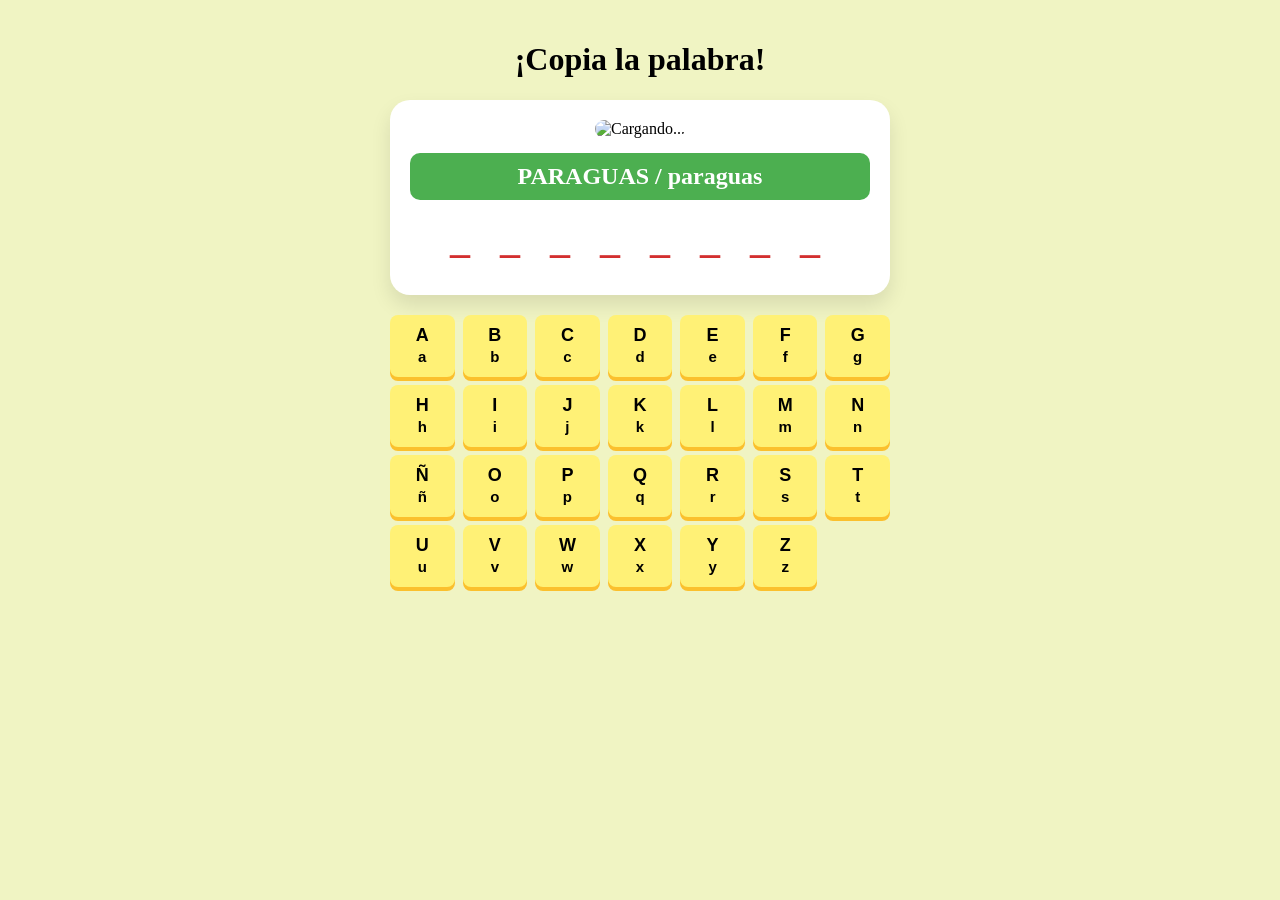
==== index.html @ 0265c605 "Add files via upload" ====
<!DOCTYPE html>
<html lang="es">
<head>
    <meta charset="UTF-8">
    <meta name="viewport" content="width=device-width, initial-scale=1.0">
    <title>Aprendo a Escribir</title>
    <link rel="stylesheet" href="style.css">
</head>
<body>
    <div id="app">
        <h1>¡Copia la palabra!</h1>
        <div class="card">
            <img id="imagen-palabra" src="" alt="Cargando...">
            <div id="modelo-contenedor">
                <span id="modelo-texto"></span>
            </div>
            <div id="progreso-texto"></div>
        </div>
        <div id="teclado"></div>
    </div>
    <script src="script.js"></script>
</body>
</html>
---- style.css ----
body { font-family: 'Comic Sans MS', cursive; background-color: #F0F4C3; display: flex; justify-content: center; margin: 0; padding: 20px; }
#app { text-align: center; max-width: 500px; width: 100%; }
.card { background: white; padding: 20px; border-radius: 20px; box-shadow: 0 10px 20px rgba(0,0,0,0.1); margin-bottom: 20px; }
#imagen-palabra { width: 200px; height: 200px; border-radius: 15px; object-fit: cover; }
#modelo-contenedor { background: #4CAF50; color: white; padding: 10px; border-radius: 10px; margin: 15px 0; font-size: 24px; font-weight: bold; }
#progreso-texto { font-size: 40px; letter-spacing: 10px; font-weight: bold; min-height: 60px; color: #D32F2F; }
#teclado { display: grid; grid-template-columns: repeat(auto-fit, minmax(60px, 1fr)); gap: 8px; justify-content: center; }
.tecla { background: #FFF176; border: none; padding: 10px; border-radius: 8px; font-size: 18px; font-weight: bold; cursor: pointer; box-shadow: 0 4px #FBC02D; transition: 0.1s; }
.tecla:active { box-shadow: 0 0; transform: translateY(4px); }
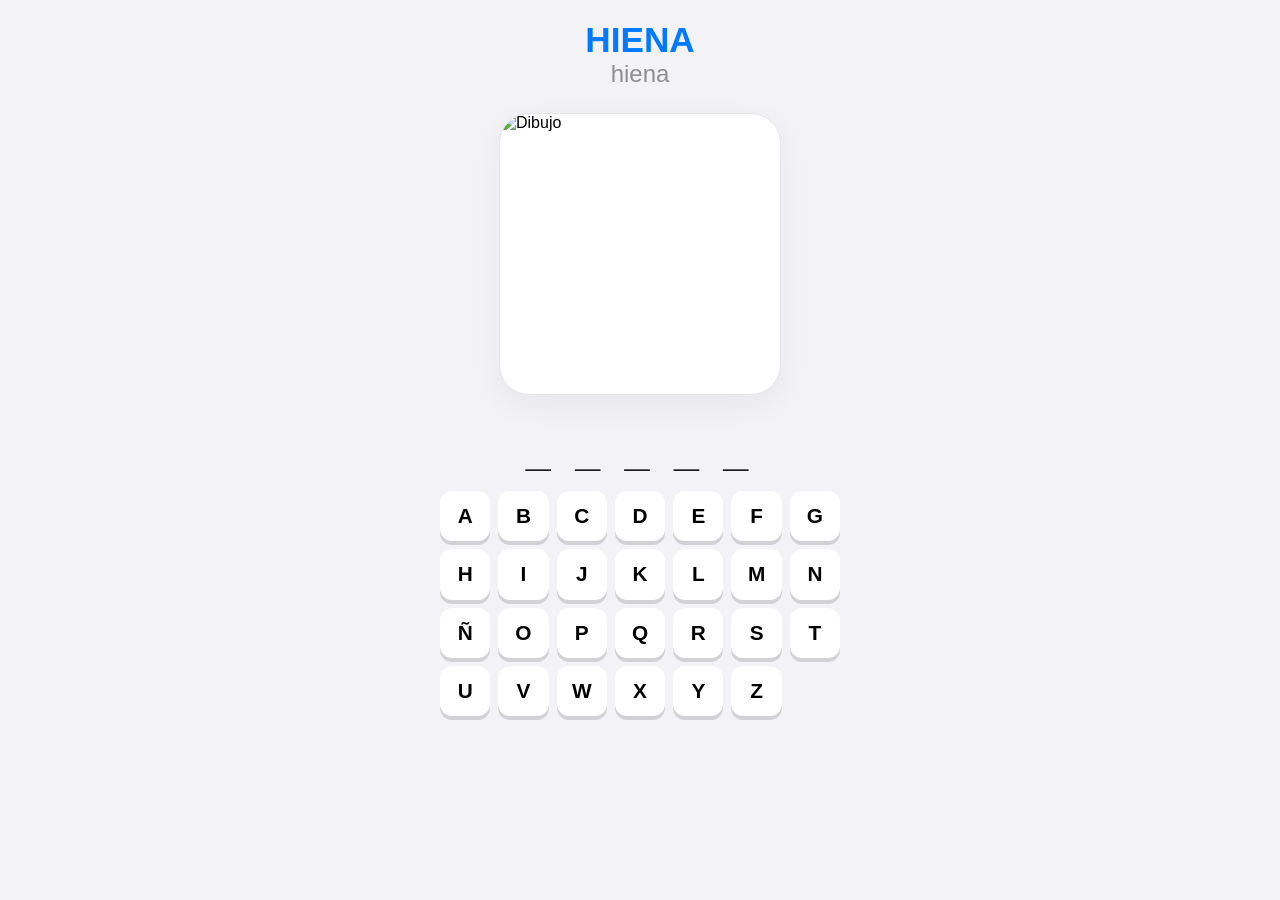
==== commit 7d5592b4: "Update index.html" ====
--- a/index.html
+++ b/index.html
@@ -1,24 +1,118 @@
-
 <!DOCTYPE html>
 <html lang="es">
 <head>
     <meta charset="UTF-8">
-    <meta name="viewport" content="width=device-width, initial-scale=1.0">
-    <title>Aprendo a Escribir</title>
-    <link rel="stylesheet" href="style.css">
+    <meta name="viewport" content="width=device-width, initial-scale=1.0, maximum-scale=1.0, user-scalable=no">
+    <title>Diccionario 500+ Palabras</title>
+    <style>
+        :root { --azul: #007AFF; --gris: #8E8E93; --fondo: #F2F2F7; }
+        body {
+            font-family: -apple-system, BlinkMacSystemFont, "Segoe UI", Roboto, sans-serif;
+            background-color: var(--fondo);
+            margin: 0; padding: 20px;
+            display: flex; flex-direction: column; align-items: center;
+            overflow-x: hidden;
+        }
+        .cabecera { text-align: center; margin-bottom: 10px; }
+        #txt-mayus { font-size: 2.2rem; font-weight: 800; color: var(--azul); display: block; }
+        #txt-minus { font-size: 1.5rem; color: var(--gris); font-weight: 500; display: block; }
+        .cuadro-imagen {
+            width: 280px; height: 280px; background: #FFF; border-radius: 30px;
+            display: flex; justify-content: center; align-items: center;
+            box-shadow: 0 10px 30px rgba(0,0,0,0.05); margin: 15px 0;
+            border: 1px solid #E5E5EA; overflow: hidden;
+        }
+        #imagen-principal { width: 100%; height: 100%; object-fit: cover; }
+        #progreso {
+            font-size: 2.8rem; font-weight: 900; letter-spacing: 6px;
+            margin: 15px 0; color: #1C1C1E; text-transform: uppercase; min-height: 50px;
+        }
+        .teclado {
+            display: grid; grid-template-columns: repeat(7, 1fr); gap: 8px;
+            width: 100%; max-width: 400px;
+        }
+        .tecla {
+            aspect-ratio: 1/1; background: #FFF; border: none; border-radius: 12px;
+            font-size: 1.3rem; font-weight: 600; color: #000;
+            box-shadow: 0 4px 0 #D1D1D6; display: flex; justify-content: center;
+            align-items: center; -webkit-tap-highlight-color: transparent;
+        }
+        .tecla:active { transform: translateY(4px); box-shadow: none; background: #E5E5EA; }
+        @media (max-width: 375px) {
+            .cuadro-imagen { width: 220px; height: 220px; }
+            #progreso { font-size: 2rem; }
+            .teclado { grid-template-columns: repeat(6, 1fr); }
+        }
+    </style>
 </head>
 <body>
-    <div id="app">
-        <h1>¡Copia la palabra!</h1>
-        <div class="card">
-            <img id="imagen-palabra" src="" alt="Cargando...">
-            <div id="modelo-contenedor">
-                <span id="modelo-texto"></span>
-            </div>
-            <div id="progreso-texto"></div>
-        </div>
-        <div id="teclado"></div>
+
+    <div class="cabecera">
+        <span id="txt-mayus">CARGANDO</span>
+        <span id="txt-minus">cargando</span>
     </div>
-    <script src="script.js"></script>
+
+    <div class="cuadro-imagen">
+        <img id="imagen-principal" src="" alt="Dibujo">
+    </div>
+
+    <div id="progreso">_ _ _</div>
+    <div class="teclado" id="teclado"></div>
+
+    <script>
+        // Diccionario extendido (500 palabras aprox)
+        const diccionario = [
+            {es:"ABACO", en:"abacus"},{es:"ABEJA", en:"bee"},{es:"ABUELA", en:"grandmother"},{es:"ABUELO", en:"grandfather"},{es:"ACEITE", en:"oil"},{es:"ACEITUNA", en:"olive"},{es:"AGUILA", en:"eagle"},{es:"AGUJA", en:"needle"},{es:"AGUACATE", en:"avocado"},{es:"AJEDREZ", en:"chess"},{es:"AJO", en:"garlic"},{es:"ALA", en:"wing"},{es:"ALFOMBRA", en:"carpet"},{es:"ALGODON", en:"cotton"},{es:"ALMENDRA", en:"almond"},{es:"ALMOHADA", en:"pillow"},{es:"AMBULANCIA", en:"ambulance"},{es:"ANCLA", en:"anchor"},{es:"ANILLO", en:"ring"},{es:"ANTENA", en:"antenna"},{es:"ARAÑA", en:"spider"},{es:"ARBOL", en:"tree"},{es:"ARCOIRIS", en:"rainbow"},{es:"ARROZ", en:"rice"},{es:"ASTRONAUTA", en:"astronaut"},{es:"AUTOBUS", en:"bus"},{es:"AVION", en:"airplane"},{es:"AVISPA", en:"wasp"},{es:"AZUCAR", en:"sugar"},{es:"BALLENA", en:"whale"},{es:"BANANA", en:"banana"},{es:"BANCO", en:"bench"},{es:"BANDERA", en:"flag"},{es:"BAÑERA", en:"bathtub"},{es:"BARCO", en:"boat"},{es:"BARRIL", en:"barrel"},{es:"BATE", en:"baseball bat"},{es:"BATERIA", en:"drums"},{es:"BAUL", en:"trunk"},{es:"BEBE", en:"baby"},{es:"BELLOTA", en:"acorn"},{es:"BERENJENA", en:"eggplant"},{es:"BESO", en:"kiss"},{es:"BICICLETA", en:"bicycle"},{es:"BOCA", en:"mouth"},{es:"BOLSA", en:"bag"},{es:"BOMBERO", en:"firefighter"},{es:"BOTA", en:"boot"},{es:"BOTELLA", en:"bottle"},{es:"BOTON", en:"button"},{es:"BRAZO", en:"arm"},{es:"BRUJA", en:"witch"},{es:"BRUJULA", en:"compass"},{es:"BUHO", en:"owl"},{es:"BURRO", en:"donkey"},{es:"BUZO", en:"diver"},{es:"CABALLO", en:"horse"},{es:"CABEZA", en:"head"},{es:"CABRA", en:"goat"},{es:"CACTUS", en:"cactus"},{es:"CAFE", en:"coffee"},{es:"CALABAZA", en:"pumpkin"},{es:"CALCETIN", en:"sock"},{es:"CAMA", en:"bed"},{es:"CAMARA", en:"camera"},{es:"CAMION", en:"truck"},{es:"CAMISA", en:"shirt"},{es:"CAMPANA", en:"bell"},{es:"CANGREJO", en:"crab"},{es:"CANGURO", en:"kangaroo"},{es:"CANOA", en:"canoe"},{es:"CARACOL", en:"snail"},{es:"CARAMELO", en:"candy"},{es:"CARRO", en:"car"},{es:"CARTA", en:"letter"},{es:"CASCO", en:"helmet"},{es:"CASTILLO", en:"castle"},{es:"CEBOLLA", en:"onion"},{es:"CEBRA", en:"zebra"},{es:"CELULAR", en:"phone"},{es:"CEPILLO", en:"brush"},{es:"CERDO", en:"pig"},{es:"CEREZA", en:"cherry"},{es:"CESTA", en:"basket"},{es:"CHAMPU", en:"shampoo"},{es:"CHAQUETA", en:"jacket"},{es:"CHICLE", en:"gum"},{es:"CHIMENEA", en:"chimney"},{es:"CHOCOLATE", en:"chocolate"},{es:"CHUPETE", en:"pacifier"},{es:"CIERVO", en:"deer"},{es:"CINE", en:"cinema"},{es:"CINTURON", en:"belt"},{es:"CIRCO", en:"circus"},{es:"CIRUELA", en:"plum"},{es:"CISNE", en:"swan"},{es:"CLAVO", en:"nail"},{es:"COCO", en:"coconut"},{es:"COCODRILO", en:"crocodile"},{es:"COCHE", en:"car"},{es:"COHETE", en:"rocket"},{es:"COLA", en:"glue"},{es:"COLCHON", en:"mattress"},{es:"COLIBRI", en:"hummingbird"},{es:"COLLAR", en:"necklace"},{es:"COLMENA", en:"beehive"},{es:"COLUMPIO", en:"swing"},{es:"COMETA", en:"kite"},{es:"CONEJO", en:"rabbit"},{es:"COPA", en:"cup"},{es:"CORAZON", en:"heart"},{es:"CORBATA", en:"tie"},{es:"CORONA", en:"crown"},{es:"CORTINA", en:"curtain"},{es:"CUADRADO", en:"square"},{es:"CUADRO", en:"painting"},{es:"CUCHARA", en:"spoon"},{es:"CUCHILLO", en:"knife"},{es:"CUELLO", en:"neck"},{es:"CUERDA", en:"rope"},{es:"CUERNO", en:"horn"},{es:"CUEVA", en:"cave"},{es:"CUNA", en:"crib"},{es:"DADO", en:"dice"},{es:"DEDO", en:"finger"},{es:"DELFIN", en:"dolphin"},{es:"DENTISTA", en:"dentist"},{es:"DESIERTO", en:"desert"},{es:"DIAMANTE", en:"diamond"},{es:"DIENTE", en:"tooth"},{es:"DINOSAURIO", en:"dinosaur"},{es:"DINERO", en:"money"},{es:"DOCTOR", en:"doctor"},{es:"DOMINO", en:"domino"},{es:"DONA", en:"donut"},{es:"DRAGON", en:"dragon"},{es:"DUCHA", en:"shower"},{es:"DUENDE", en:"elf"},{es:"DULCE", en:"candy"},{es:"DURAZNO", en:"peach"},{es:"EDIFICIO", en:"building"},{es:"ELEFANTE", en:"elephant"},{es:"EMPANADA", en:"pie"},{es:"ENANO", en:"dwarf"},{es:"ENCHUFE", en:"plug"},{es:"ENFERMERA", en:"nurse"},{es:"ESCALERA", en:"ladder"},{es:"ESCOBA", en:"broom"},{es:"ESCORPION", en:"scorpion"},{es:"ESCUDO", en:"shield"},{es:"ESCUELA", en:"school"},{es:"ESFERA", en:"sphere"},{es:"ESPEJO", en:"mirror"},{es:"ESPONJA", en:"sponge"},{es:"ESQUELETO", en:"skeleton"},{es:"ESTRELLA", en:"star"},{es:"ESTUFA", en:"stove"},{es:"FALDA", en:"skirt"},{es:"FANTASMA", en:"ghost"},{es:"FARO", en:"lighthouse"},{es:"FARMACIA", en:"pharmacy"},{es:"FLECHA", en:"arrow"},{es:"FLOR", en:"flower"},{es:"FLAUTA", en:"flute"},{es:"FOCA", en:"seal"},{es:"FUEGO", en:"fire"},{es:"FUENTE", en:"fountain"},{es:"FUTBOL", en:"soccer"},{es:"GAFAS", en:"glasses"},{es:"GALLETA", en:"cookie"},{es:"GALLINA", en:"hen"},{es:"GALLO", en:"rooster"},{es:"GANCHO", en:"hook"},{es:"GATO", en:"cat"},{es:"GAVIOTA", en:"seagull"},{es:"GELATINA", en:"jelly"},{es:"GIGANTE", en:"giant"},{es:"GIMNASIO", en:"gym"},{es:"GIRAFA", en:"giraffe"},{es:"GIRASOL", en:"sunflower"},{es:"GLOBO", en:"balloon"},{es:"GOMA", en:"eraser"},{es:"GORILA", en:"gorilla"},{es:"GORRA", en:"cap"},{es:"GOTA", en:"drop"},{es:"GRANJA", en:"farm"},{es:"GRIFO", en:"tap"},{es:"GRILLO", en:"cricket"},{es:"GUANTE", en:"glove"},{es:"GUITARRA", en:"guitar"},{es:"GUSANO", en:"worm"},{es:"HACHA", en:"axe"},{es:"HADA", en:"fairy"},{es:"HALCON", en:"falcon"},{es:"HAMBURGUESA", en:"hamburger"},{es:"HARINA", en:"flour"},{es:"HELADO", en:"ice cream"},{es:"HELICOPTERO", en:"helicopter"},{es:"HIELO", en:"ice"},{es:"HIENA", en:"hyena"},{es:"HIERBA", en:"grass"},{es:"HIERRO", en:"iron"},{es:"HIGO", en:"fig"},{es:"HILO", en:"thread"},{es:"HIPOPOTAMO", en:"hippo"},{es:"HORMIGA", en:"ant"},{es:"HORNO", en:"oven"},{es:"HOSPITAL", en:"hospital"},{es:"HOTEL", en:"hotel"},{es:"HUESO", en:"bone"},{es:"HUEVO", en:"egg"},{es:"HUMO", en:"smoke"},{es:"IGLESIA", en:"church"},{es:"IGLU", en:"igloo"},{es:"IGUANA", en:"iguana"},{es:"IMAN", en:"magnet"},{es:"IMPRESORA", en:"printer"},{es:"INSECTO", en:"insect"},{es:"ISLA", en:"island"},{es:"JABON", en:"soap"},{es:"JAULA", en:"cage"},{es:"JAGUAR", en:"jaguar"},{es:"JAMON", en:"ham"},{es:"JARRA", en:"jar"},{es:"JARRON", en:"vase"},{es:"JERINGA", en:"syringe"},{es:"JIRAFA", en:"giraffe"},{es:"JUGUETE", en:"toy"},{es:"JUNGLA", en:"jungle"},{es:"KIWI", en:"kiwi"},{es:"KOALA", en:"koala"},{es:"LAMPARA", en:"lamp"},{es:"LANA", en:"wool"},{es:"LANGOSTA", en:"lobster"},{es:"LANZA", en:"spear"},{es:"LAPIZ", en:"pencil"},{es:"LAVADORA", en:"washing machine"},{es:"LECHE", en:"milk"},{es:"LECHUGA", en:"lettuce"},{es:"LEON", en:"lion"},{es:"LEOPARDO", en:"leopard"},{es:"LIBELULA", en:"dragonfly"},{es:"LIBRO", en:"book"},{es:"LIMON", en:"lemon"},{es:"LINTERNA", en:"flashlight"},{es:"LOBO", en:"wolf"},{es:"LORO", en:"parrot"},{es:"LUNA", en:"moon"},{es:"LUPA", en:"magnifier"},{es:"LUZ", en:"light"},{es:"MACHETE", en:"machete"},{es:"MADERA", en:"wood"},{es:"MAIZ", en:"corn"},{es:"MALETA", en:"suitcase"},{es:"MANI", en:"peanut"},{es:"MANDARINA", en:"tangerine"},{es:"MANGO", en:"mango"},{es:"MANGUERA", en:"hose"},{es:"MANO", en:"hand"},{es:"MANTEQUILLA", en:"butter"},{es:"MANZANA", en:"apple"},{es:"MAPA", en:"map"},{es:"MARIPOSA", en:"butterfly"},{es:"MARTILLO", en:"hammer"},{es:"MASCARA", en:"mask"},{es:"MEDUSA", en:"jellyfish"},{es:"MELON", en:"melon"},{es:"MESA", en:"table"},{es:"MIEL", en:"honey"},{es:"MOCHILA", en:"backpack"},{es:"MOLINO", en:"windmill"},{es:"MOMIA", en:"mummy"},{es:"MONEDA", en:"coin"},{es:"MONO", en:"monkey"},{es:"MONTAÑA", en:"mountain"},{es:"MORA", en:"blackberry"},{es:"MOSCA", en:"fly"},{es:"MOSQUITO", en:"mosquito"},{es:"MOTOR", en:"motor"},{es:"MUÑECA", en:"doll"},{es:"MURCIELAGO", en:"bat"},{es:"MUSEO", en:"museum"},{es:"MUSICA", en:"music"},{es:"NARANJA", en:"orange"},{es:"NARIZ", en:"nose"},{es:"NAVIDAD", en:"christmas"},{es:"NEVERA", en:"fridge"},{es:"NIDO", en:"nest"},{es:"NIEVE", en:"snow"},{es:"NIÑO", en:"boy"},{es:"NOCHE", en:"night"},{es:"NUBE", en:"cloud"},{es:"NUEZ", en:"nut"},{es:"OJO", en:"eye"},{es:"OLA", en:"wave"},{es:"OLLA", en:"pot"},{es:"ORUGA", en:"caterpillar"},{es:"ORO", en:"gold"},{es:"OSO", en:"bear"},{es:"OSTRA", en:"oyster"},{es:"OVEJA", en:"sheep"},{es:"OVNI", en:"ufo"},{es:"PALA", en:"shovel"},{es:"PALMERA", en:"palm"},{es:"PALOMA", en:"pigeon"},{es:"PAN", en:"bread"},{es:"PANDA", en:"panda"},{es:"PANTALON", en:"pants"},{es:"PANTALLA", en:"screen"},{es:"PAÑAL", en:"diaper"},{es:"PAPA", en:"potato"},{es:"PAPEL", en:"paper"},{es:"PARAGUAS", en:"umbrella"},{es:"PARQUE", en:"park"},{es:"PASTEL", en:"cake"},{es:"PATO", en:"duck"},{es:"PAVO", en:"turkey"},{es:"PAYASO", en:"clown"},{es:"PEINE", en:"comb"},{es:"PELOTA", en:"ball"},{es:"PEPINO", en:"cucumber"},{es:"PERA", en:"pear"},{es:"PERRO", en:"dog"},{es:"PESCADO", en:"fish"},{es:"PIANO", en:"piano"},{es:"PIE", en:"foot"},{es:"PIEDRA", en:"stone"},{es:"PINGUINO", en:"penguin"},{es:"PINO", en:"pine"},{es:"PINTURA", en:"paint"},{es:"PIÑA", en:"pineapple"},{es:"PIRAMIDE", en:"pyramid"},{es:"PIRATA", en:"pirate"},{es:"PISCINA", en:"pool"},{es:"PIZARRA", en:"blackboard"},{es:"PLANETA", en:"planet"},{es:"PLANTA", en:"plant"},{es:"PLANO", en:"plane"},{es:"PLATO", en:"plate"},{es:"PLAYA", en:"beach"},{es:"PLUMA", en:"feather"},{es:"POLLO", en:"chicken"},{es:"PUENTE", en:"bridge"},{es:"PUERTA", en:"door"},{es:"PULPO", en:"octopus"},{es:"PULSERA", en:"bracelet"},{es:"QUESO", en:"cheese"},{es:"RADIO", en:"radio"},{es:"RAMA", en:"branch"},{es:"RANA", en:"frog"},{es:"RAQUETA", en:"racket"},{es:"RATA", en:"rat"},{es:"RATON", en:"mouse"},{es:"RAYO", en:"lightning"},{es:"REGALO", en:"gift"},{es:"REGLA", en:"ruler"},{es:"REINA", en:"queen"},{es:"RELOJ", en:"clock"},{es:"RENO", en:"reindeer"},{es:"REY", en:"king"},{es:"RIO", en:"river"},{es:"ROBOT", en:"robot"},{es:"ROCA", en:"rock"},{es:"ROSA", en:"rose"},{es:"RUEDA", en:"wheel"},{es:"SAL", en:"salt"},{es:"SALAMI", en:"salami"},{es:"SALCHICHA", en:"sausage"},{es:"SANDALIA", en:"sandal"},{es:"SANDIA", en:"watermelon"},{es:"SAPO", en:"toad"},{es:"SARTEN", en:"pan"},{es:"SAXOFON", en:"sax"},{es:"SEMILLA", en:"seed"},{es:"SERPIENTE", en:"snake"},{es:"SERRUCHO", en:"saw"},{es:"SILLA", en:"chair"},{es:"SIRENA", en:"mermaid"},{es:"SOFA", en:"sofa"},{es:"SOL", en:"sun"},{es:"SOLDADO", en:"soldier"},{es:"SOMBRERO", en:"hat"},{es:"SOPA", en:"soup"},{es:"TABLA", en:"board"},{es:"TAMBOR", en:"drum"},{es:"TANQUE", en:"tank"},{es:"TARTA", en:"cake"},{es:"TAZA", en:"cup"},{es:"TECLADO", en:"keyboard"},{es:"TELEFONO", en:"phone"},{es:"TELEVISOR", en:"tv"},{es:"TENEDOR", en:"fork"},{es:"TENIS", en:"tennis"},{es:"TIGRE", en:"tiger"},{es:"TIJERA", en:"scissors"},{es:"TIMON", en:"rudder"},{es:"TINTERO", en:"inkwell"},{es:"TIZA", en:"chalk"},{es:"TOALLA", en:"towel"},{es:"TOMATE", en:"tomato"},{es:"TORO", en:"bull"},{es:"TORRE", en:"tower"},{es:"TORTUGA", en:"turtle"},{es:"TREN", en:"train"},{es:"TRIANGULO", en:"triangle"},{es:"TROFEO", en:"trophy"},{es:"TROMPETA", en:"trumpet"},{es:"TRONCO", en:"trunk"},{es:"TUCAN", en:"toucan"},{es:"TULIPAN", en:"tulip"},{es:"TUNEL", en:"tunnel"},{es:"UVA", en:"grapes"},{es:"VACA", en:"cow"},{es:"VALLE", en:"valley"},{es:"VAMPIRO", en:"vampire"},{es:"VASO", en:"glass"},{es:"VELA", en:"candle"},{es:"VELERO", en:"sailboat"},{es:"VENTANA", en:"window"},{es:"VENTILADOR", en:"fan"},{es:"VESTIDO", en:"dress"},{es:"VIOLIN", en:"violin"},{es:"VOLCAN", en:"volcano"},{es:"XILOFONO", en:"xylophone"},{es:"YATE", en:"yacht"},{es:"YEMA", en:"yolk"},{es:"YOYO", en:"yo-yo"},{es:"ZANAHORIA", en:"carrot"},{es:"ZAPATO", en:"shoe"},{es:"ZORRO", en:"fox"},{es:"ZUMO", en:"juice"}
+        ];
+
+        let actual = {};
+        let escrito = "";
+
+        function iniciar() {
+            actual = diccionario[Math.floor(Math.random() * diccionario.length)];
+            escrito = "";
+            document.getElementById('txt-mayus').innerText = actual.es;
+            document.getElementById('txt-minus').innerText = actual.es.toLowerCase();
+            
+            // Renderizado de imagen más robusto
+            const query = encodeURIComponent(actual.en);
+            document.getElementById('imagen-principal').src = `https://loremflickr.com/400/400/${query},drawing/all`;
+            
+            dibujar();
+        }
+
+        function dibujar() {
+            let p = "";
+            for(let i=0; i<actual.es.length; i++) {
+                p += (i < escrito.length ? actual.es[i] : "_") + " ";
+            }
+            document.getElementById('progreso').innerText = p.trim();
+        }
+
+        function tocarLetra(l) {
+            if (l === actual.es[escrito.length]) {
+                escrito += l;
+                dibujar();
+                if (escrito === actual.es) {
+                    setTimeout(() => { 
+                        // Efecto simple sin alert molesto si prefieres, pero alert funciona bien
+                        alert("¡Excelente! 🎉"); 
+                        iniciar(); 
+                    }, 300);
+                }
+            }
+        }
+
+        const abc = "ABCDEFGHIJKLMNÑOPQRSTUVWXYZ".split("");
+        abc.forEach(letra => {
+            const btn = document.createElement('div');
+            btn.className = 'tecla';
+            btn.innerText = letra;
+            btn.onclick = () => tocarLetra(letra);
+            document.getElementById('teclado').appendChild(btn);
+        });
+
+        iniciar();
+    </script>
 </body>
 </html>
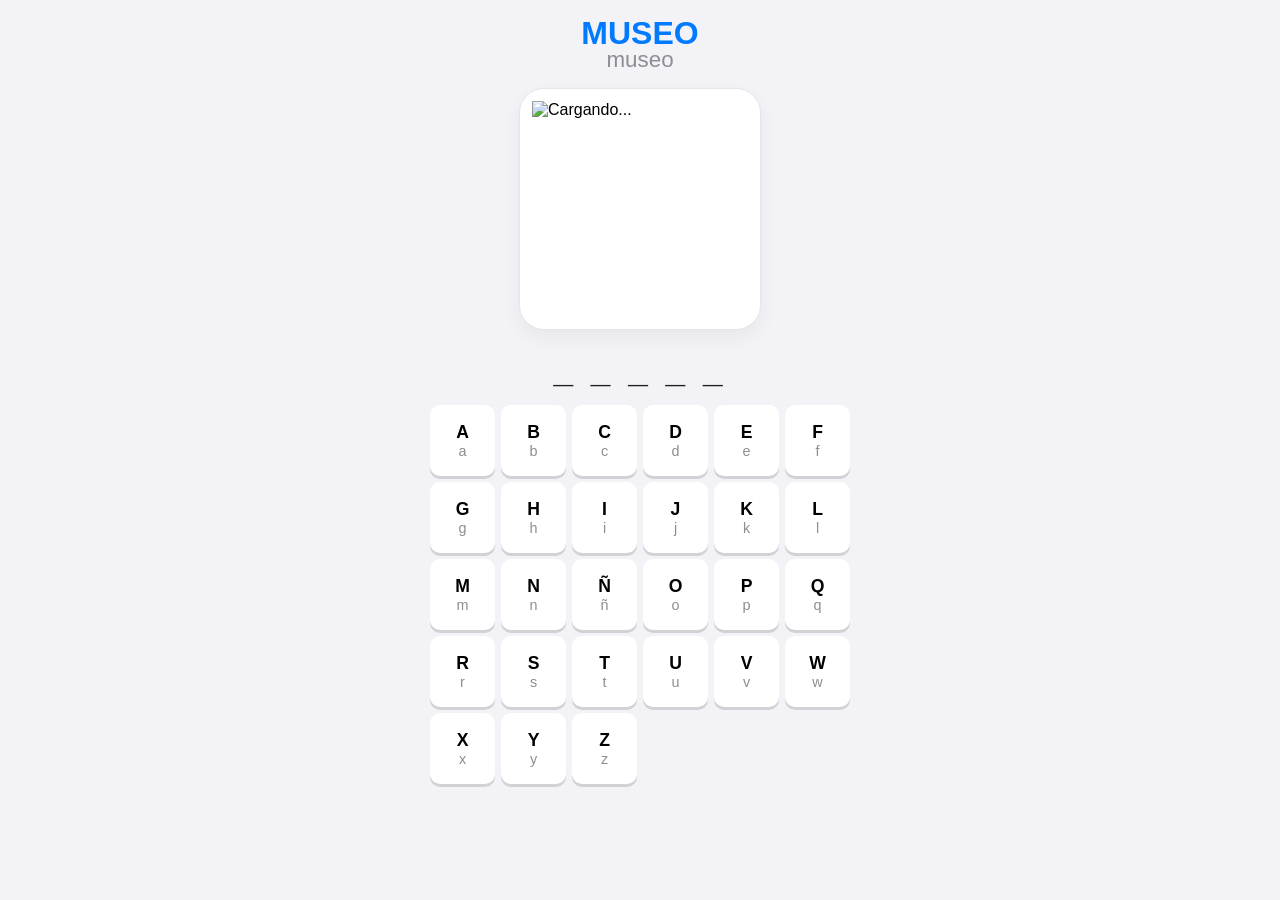
==== commit 5f7675b9: "Update index.html" ====
--- a/index.html
+++ b/index.html
@@ -3,64 +3,81 @@
 <head>
     <meta charset="UTF-8">
     <meta name="viewport" content="width=device-width, initial-scale=1.0, maximum-scale=1.0, user-scalable=no">
-    <title>Diccionario 500+ Palabras</title>
+    <title>Abecedario Dual</title>
     <style>
         :root { --azul: #007AFF; --gris: #8E8E93; --fondo: #F2F2F7; }
+        
         body {
-            font-family: -apple-system, BlinkMacSystemFont, "Segoe UI", Roboto, sans-serif;
+            font-family: -apple-system, BlinkMacSystemFont, sans-serif;
             background-color: var(--fondo);
-            margin: 0; padding: 20px;
+            margin: 0; padding: 15px;
             display: flex; flex-direction: column; align-items: center;
-            overflow-x: hidden;
+            user-select: none;
         }
-        .cabecera { text-align: center; margin-bottom: 10px; }
-        #txt-mayus { font-size: 2.2rem; font-weight: 800; color: var(--azul); display: block; }
-        #txt-minus { font-size: 1.5rem; color: var(--gris); font-weight: 500; display: block; }
+
+        /* Guía visual arriba */
+        .cabecera { text-align: center; margin-bottom: 5px; }
+        #txt-mayus { font-size: 2rem; font-weight: 800; color: var(--azul); display: block; }
+        #txt-minus { font-size: 1.4rem; color: var(--gris); display: block; margin-top: -5px; }
+
         .cuadro-imagen {
-            width: 280px; height: 280px; background: #FFF; border-radius: 30px;
+            width: 240px; height: 240px; background: #FFF; border-radius: 25px;
             display: flex; justify-content: center; align-items: center;
-            box-shadow: 0 10px 30px rgba(0,0,0,0.05); margin: 15px 0;
+            box-shadow: 0 8px 20px rgba(0,0,0,0.05); margin: 10px 0;
             border: 1px solid #E5E5EA; overflow: hidden;
         }
-        #imagen-principal { width: 100%; height: 100%; object-fit: cover; }
+        #imagen-principal { width: 90%; height: 90%; object-fit: contain; }
+
         #progreso {
-            font-size: 2.8rem; font-weight: 900; letter-spacing: 6px;
-            margin: 15px 0; color: #1C1C1E; text-transform: uppercase; min-height: 50px;
+            font-size: 2.2rem; font-weight: 900; letter-spacing: 4px;
+            margin: 10px 0; color: #1C1C1E; text-transform: uppercase; min-height: 45px;
         }
+
+        /* Teclado Dual */
         .teclado {
-            display: grid; grid-template-columns: repeat(7, 1fr); gap: 8px;
-            width: 100%; max-width: 400px;
+            display: grid; 
+            grid-template-columns: repeat(6, 1fr); 
+            gap: 6px;
+            width: 100%; 
+            max-width: 420px;
         }
+
         .tecla {
-            aspect-ratio: 1/1; background: #FFF; border: none; border-radius: 12px;
-            font-size: 1.3rem; font-weight: 600; color: #000;
-            box-shadow: 0 4px 0 #D1D1D6; display: flex; justify-content: center;
-            align-items: center; -webkit-tap-highlight-color: transparent;
+            aspect-ratio: 1/1.1; 
+            background: #FFF; border: none; border-radius: 10px;
+            box-shadow: 0 3px 0 #D1D1D6; 
+            display: flex; flex-direction: column; 
+            justify-content: center; align-items: center;
+            -webkit-tap-highlight-color: transparent;
+            padding: 2px;
         }
-        .tecla:active { transform: translateY(4px); box-shadow: none; background: #E5E5EA; }
-        @media (max-width: 375px) {
-            .cuadro-imagen { width: 220px; height: 220px; }
-            #progreso { font-size: 2rem; }
-            .teclado { grid-template-columns: repeat(6, 1fr); }
+
+        .tecla span.M { font-size: 1.1rem; font-weight: 800; color: #000; }
+        .tecla span.m { font-size: 0.9rem; font-weight: 400; color: var(--gris); }
+
+        .tecla:active { transform: translateY(3px); box-shadow: none; background: #E5E5EA; }
+
+        @media (max-width: 320px) {
+            .teclado { grid-template-columns: repeat(5, 1fr); }
+            .cuadro-imagen { width: 180px; height: 180px; }
         }
     </style>
 </head>
 <body>
 
     <div class="cabecera">
-        <span id="txt-mayus">CARGANDO</span>
-        <span id="txt-minus">cargando</span>
+        <span id="txt-mayus">...</span>
+        <span id="txt-minus">...</span>
     </div>
 
     <div class="cuadro-imagen">
-        <img id="imagen-principal" src="" alt="Dibujo">
+        <img id="imagen-principal" src="" alt="Cargando...">
     </div>
 
     <div id="progreso">_ _ _</div>
     <div class="teclado" id="teclado"></div>
 
     <script>
-        // Diccionario extendido (500 palabras aprox)
         const diccionario = [
             {es:"ABACO", en:"abacus"},{es:"ABEJA", en:"bee"},{es:"ABUELA", en:"grandmother"},{es:"ABUELO", en:"grandfather"},{es:"ACEITE", en:"oil"},{es:"ACEITUNA", en:"olive"},{es:"AGUILA", en:"eagle"},{es:"AGUJA", en:"needle"},{es:"AGUACATE", en:"avocado"},{es:"AJEDREZ", en:"chess"},{es:"AJO", en:"garlic"},{es:"ALA", en:"wing"},{es:"ALFOMBRA", en:"carpet"},{es:"ALGODON", en:"cotton"},{es:"ALMENDRA", en:"almond"},{es:"ALMOHADA", en:"pillow"},{es:"AMBULANCIA", en:"ambulance"},{es:"ANCLA", en:"anchor"},{es:"ANILLO", en:"ring"},{es:"ANTENA", en:"antenna"},{es:"ARAÑA", en:"spider"},{es:"ARBOL", en:"tree"},{es:"ARCOIRIS", en:"rainbow"},{es:"ARROZ", en:"rice"},{es:"ASTRONAUTA", en:"astronaut"},{es:"AUTOBUS", en:"bus"},{es:"AVION", en:"airplane"},{es:"AVISPA", en:"wasp"},{es:"AZUCAR", en:"sugar"},{es:"BALLENA", en:"whale"},{es:"BANANA", en:"banana"},{es:"BANCO", en:"bench"},{es:"BANDERA", en:"flag"},{es:"BAÑERA", en:"bathtub"},{es:"BARCO", en:"boat"},{es:"BARRIL", en:"barrel"},{es:"BATE", en:"baseball bat"},{es:"BATERIA", en:"drums"},{es:"BAUL", en:"trunk"},{es:"BEBE", en:"baby"},{es:"BELLOTA", en:"acorn"},{es:"BERENJENA", en:"eggplant"},{es:"BESO", en:"kiss"},{es:"BICICLETA", en:"bicycle"},{es:"BOCA", en:"mouth"},{es:"BOLSA", en:"bag"},{es:"BOMBERO", en:"firefighter"},{es:"BOTA", en:"boot"},{es:"BOTELLA", en:"bottle"},{es:"BOTON", en:"button"},{es:"BRAZO", en:"arm"},{es:"BRUJA", en:"witch"},{es:"BRUJULA", en:"compass"},{es:"BUHO", en:"owl"},{es:"BURRO", en:"donkey"},{es:"BUZO", en:"diver"},{es:"CABALLO", en:"horse"},{es:"CABEZA", en:"head"},{es:"CABRA", en:"goat"},{es:"CACTUS", en:"cactus"},{es:"CAFE", en:"coffee"},{es:"CALABAZA", en:"pumpkin"},{es:"CALCETIN", en:"sock"},{es:"CAMA", en:"bed"},{es:"CAMARA", en:"camera"},{es:"CAMION", en:"truck"},{es:"CAMISA", en:"shirt"},{es:"CAMPANA", en:"bell"},{es:"CANGREJO", en:"crab"},{es:"CANGURO", en:"kangaroo"},{es:"CANOA", en:"canoe"},{es:"CARACOL", en:"snail"},{es:"CARAMELO", en:"candy"},{es:"CARRO", en:"car"},{es:"CARTA", en:"letter"},{es:"CASCO", en:"helmet"},{es:"CASTILLO", en:"castle"},{es:"CEBOLLA", en:"onion"},{es:"CEBRA", en:"zebra"},{es:"CELULAR", en:"phone"},{es:"CEPILLO", en:"brush"},{es:"CERDO", en:"pig"},{es:"CEREZA", en:"cherry"},{es:"CESTA", en:"basket"},{es:"CHAMPU", en:"shampoo"},{es:"CHAQUETA", en:"jacket"},{es:"CHICLE", en:"gum"},{es:"CHIMENEA", en:"chimney"},{es:"CHOCOLATE", en:"chocolate"},{es:"CHUPETE", en:"pacifier"},{es:"CIERVO", en:"deer"},{es:"CINE", en:"cinema"},{es:"CINTURON", en:"belt"},{es:"CIRCO", en:"circus"},{es:"CIRUELA", en:"plum"},{es:"CISNE", en:"swan"},{es:"CLAVO", en:"nail"},{es:"COCO", en:"coconut"},{es:"COCODRILO", en:"crocodile"},{es:"COCHE", en:"car"},{es:"COHETE", en:"rocket"},{es:"COLA", en:"glue"},{es:"COLCHON", en:"mattress"},{es:"COLIBRI", en:"hummingbird"},{es:"COLLAR", en:"necklace"},{es:"COLMENA", en:"beehive"},{es:"COLUMPIO", en:"swing"},{es:"COMETA", en:"kite"},{es:"CONEJO", en:"rabbit"},{es:"COPA", en:"cup"},{es:"CORAZON", en:"heart"},{es:"CORBATA", en:"tie"},{es:"CORONA", en:"crown"},{es:"CORTINA", en:"curtain"},{es:"CUADRADO", en:"square"},{es:"CUADRO", en:"painting"},{es:"CUCHARA", en:"spoon"},{es:"CUCHILLO", en:"knife"},{es:"CUELLO", en:"neck"},{es:"CUERDA", en:"rope"},{es:"CUERNO", en:"horn"},{es:"CUEVA", en:"cave"},{es:"CUNA", en:"crib"},{es:"DADO", en:"dice"},{es:"DEDO", en:"finger"},{es:"DELFIN", en:"dolphin"},{es:"DENTISTA", en:"dentist"},{es:"DESIERTO", en:"desert"},{es:"DIAMANTE", en:"diamond"},{es:"DIENTE", en:"tooth"},{es:"DINOSAURIO", en:"dinosaur"},{es:"DINERO", en:"money"},{es:"DOCTOR", en:"doctor"},{es:"DOMINO", en:"domino"},{es:"DONA", en:"donut"},{es:"DRAGON", en:"dragon"},{es:"DUCHA", en:"shower"},{es:"DUENDE", en:"elf"},{es:"DULCE", en:"candy"},{es:"DURAZNO", en:"peach"},{es:"EDIFICIO", en:"building"},{es:"ELEFANTE", en:"elephant"},{es:"EMPANADA", en:"pie"},{es:"ENANO", en:"dwarf"},{es:"ENCHUFE", en:"plug"},{es:"ENFERMERA", en:"nurse"},{es:"ESCALERA", en:"ladder"},{es:"ESCOBA", en:"broom"},{es:"ESCORPION", en:"scorpion"},{es:"ESCUDO", en:"shield"},{es:"ESCUELA", en:"school"},{es:"ESFERA", en:"sphere"},{es:"ESPEJO", en:"mirror"},{es:"ESPONJA", en:"sponge"},{es:"ESQUELETO", en:"skeleton"},{es:"ESTRELLA", en:"star"},{es:"ESTUFA", en:"stove"},{es:"FALDA", en:"skirt"},{es:"FANTASMA", en:"ghost"},{es:"FARO", en:"lighthouse"},{es:"FARMACIA", en:"pharmacy"},{es:"FLECHA", en:"arrow"},{es:"FLOR", en:"flower"},{es:"FLAUTA", en:"flute"},{es:"FOCA", en:"seal"},{es:"FUEGO", en:"fire"},{es:"FUENTE", en:"fountain"},{es:"FUTBOL", en:"soccer"},{es:"GAFAS", en:"glasses"},{es:"GALLETA", en:"cookie"},{es:"GALLINA", en:"hen"},{es:"GALLO", en:"rooster"},{es:"GANCHO", en:"hook"},{es:"GATO", en:"cat"},{es:"GAVIOTA", en:"seagull"},{es:"GELATINA", en:"jelly"},{es:"GIGANTE", en:"giant"},{es:"GIMNASIO", en:"gym"},{es:"GIRAFA", en:"giraffe"},{es:"GIRASOL", en:"sunflower"},{es:"GLOBO", en:"balloon"},{es:"GOMA", en:"eraser"},{es:"GORILA", en:"gorilla"},{es:"GORRA", en:"cap"},{es:"GOTA", en:"drop"},{es:"GRANJA", en:"farm"},{es:"GRIFO", en:"tap"},{es:"GRILLO", en:"cricket"},{es:"GUANTE", en:"glove"},{es:"GUITARRA", en:"guitar"},{es:"GUSANO", en:"worm"},{es:"HACHA", en:"axe"},{es:"HADA", en:"fairy"},{es:"HALCON", en:"falcon"},{es:"HAMBURGUESA", en:"hamburger"},{es:"HARINA", en:"flour"},{es:"HELADO", en:"ice cream"},{es:"HELICOPTERO", en:"helicopter"},{es:"HIELO", en:"ice"},{es:"HIENA", en:"hyena"},{es:"HIERBA", en:"grass"},{es:"HIERRO", en:"iron"},{es:"HIGO", en:"fig"},{es:"HILO", en:"thread"},{es:"HIPOPOTAMO", en:"hippo"},{es:"HORMIGA", en:"ant"},{es:"HORNO", en:"oven"},{es:"HOSPITAL", en:"hospital"},{es:"HOTEL", en:"hotel"},{es:"HUESO", en:"bone"},{es:"HUEVO", en:"egg"},{es:"HUMO", en:"smoke"},{es:"IGLESIA", en:"church"},{es:"IGLU", en:"igloo"},{es:"IGUANA", en:"iguana"},{es:"IMAN", en:"magnet"},{es:"IMPRESORA", en:"printer"},{es:"INSECTO", en:"insect"},{es:"ISLA", en:"island"},{es:"JABON", en:"soap"},{es:"JAULA", en:"cage"},{es:"JAGUAR", en:"jaguar"},{es:"JAMON", en:"ham"},{es:"JARRA", en:"jar"},{es:"JARRON", en:"vase"},{es:"JERINGA", en:"syringe"},{es:"JIRAFA", en:"giraffe"},{es:"JUGUETE", en:"toy"},{es:"JUNGLA", en:"jungle"},{es:"KIWI", en:"kiwi"},{es:"KOALA", en:"koala"},{es:"LAMPARA", en:"lamp"},{es:"LANA", en:"wool"},{es:"LANGOSTA", en:"lobster"},{es:"LANZA", en:"spear"},{es:"LAPIZ", en:"pencil"},{es:"LAVADORA", en:"washing machine"},{es:"LECHE", en:"milk"},{es:"LECHUGA", en:"lettuce"},{es:"LEON", en:"lion"},{es:"LEOPARDO", en:"leopard"},{es:"LIBELULA", en:"dragonfly"},{es:"LIBRO", en:"book"},{es:"LIMON", en:"lemon"},{es:"LINTERNA", en:"flashlight"},{es:"LOBO", en:"wolf"},{es:"LORO", en:"parrot"},{es:"LUNA", en:"moon"},{es:"LUPA", en:"magnifier"},{es:"LUZ", en:"light"},{es:"MACHETE", en:"machete"},{es:"MADERA", en:"wood"},{es:"MAIZ", en:"corn"},{es:"MALETA", en:"suitcase"},{es:"MANI", en:"peanut"},{es:"MANDARINA", en:"tangerine"},{es:"MANGO", en:"mango"},{es:"MANGUERA", en:"hose"},{es:"MANO", en:"hand"},{es:"MANTEQUILLA", en:"butter"},{es:"MANZANA", en:"apple"},{es:"MAPA", en:"map"},{es:"MARIPOSA", en:"butterfly"},{es:"MARTILLO", en:"hammer"},{es:"MASCARA", en:"mask"},{es:"MEDUSA", en:"jellyfish"},{es:"MELON", en:"melon"},{es:"MESA", en:"table"},{es:"MIEL", en:"honey"},{es:"MOCHILA", en:"backpack"},{es:"MOLINO", en:"windmill"},{es:"MOMIA", en:"mummy"},{es:"MONEDA", en:"coin"},{es:"MONO", en:"monkey"},{es:"MONTAÑA", en:"mountain"},{es:"MORA", en:"blackberry"},{es:"MOSCA", en:"fly"},{es:"MOSQUITO", en:"mosquito"},{es:"MOTOR", en:"motor"},{es:"MUÑECA", en:"doll"},{es:"MURCIELAGO", en:"bat"},{es:"MUSEO", en:"museum"},{es:"MUSICA", en:"music"},{es:"NARANJA", en:"orange"},{es:"NARIZ", en:"nose"},{es:"NAVIDAD", en:"christmas"},{es:"NEVERA", en:"fridge"},{es:"NIDO", en:"nest"},{es:"NIEVE", en:"snow"},{es:"NIÑO", en:"boy"},{es:"NOCHE", en:"night"},{es:"NUBE", en:"cloud"},{es:"NUEZ", en:"nut"},{es:"OJO", en:"eye"},{es:"OLA", en:"wave"},{es:"OLLA", en:"pot"},{es:"ORUGA", en:"caterpillar"},{es:"ORO", en:"gold"},{es:"OSO", en:"bear"},{es:"OSTRA", en:"oyster"},{es:"OVEJA", en:"sheep"},{es:"OVNI", en:"ufo"},{es:"PALA", en:"shovel"},{es:"PALMERA", en:"palm"},{es:"PALOMA", en:"pigeon"},{es:"PAN", en:"bread"},{es:"PANDA", en:"panda"},{es:"PANTALON", en:"pants"},{es:"PANTALLA", en:"screen"},{es:"PAÑAL", en:"diaper"},{es:"PAPA", en:"potato"},{es:"PAPEL", en:"paper"},{es:"PARAGUAS", en:"umbrella"},{es:"PARQUE", en:"park"},{es:"PASTEL", en:"cake"},{es:"PATO", en:"duck"},{es:"PAVO", en:"turkey"},{es:"PAYASO", en:"clown"},{es:"PEINE", en:"comb"},{es:"PELOTA", en:"ball"},{es:"PEPINO", en:"cucumber"},{es:"PERA", en:"pear"},{es:"PERRO", en:"dog"},{es:"PESCADO", en:"fish"},{es:"PIANO", en:"piano"},{es:"PIE", en:"foot"},{es:"PIEDRA", en:"stone"},{es:"PINGUINO", en:"penguin"},{es:"PINO", en:"pine"},{es:"PINTURA", en:"paint"},{es:"PIÑA", en:"pineapple"},{es:"PIRAMIDE", en:"pyramid"},{es:"PIRATA", en:"pirate"},{es:"PISCINA", en:"pool"},{es:"PIZARRA", en:"blackboard"},{es:"PLANETA", en:"planet"},{es:"PLANTA", en:"plant"},{es:"PLANO", en:"plane"},{es:"PLATO", en:"plate"},{es:"PLAYA", en:"beach"},{es:"PLUMA", en:"feather"},{es:"POLLO", en:"chicken"},{es:"PUENTE", en:"bridge"},{es:"PUERTA", en:"door"},{es:"PULPO", en:"octopus"},{es:"PULSERA", en:"bracelet"},{es:"QUESO", en:"cheese"},{es:"RADIO", en:"radio"},{es:"RAMA", en:"branch"},{es:"RANA", en:"frog"},{es:"RAQUETA", en:"racket"},{es:"RATA", en:"rat"},{es:"RATON", en:"mouse"},{es:"RAYO", en:"lightning"},{es:"REGALO", en:"gift"},{es:"REGLA", en:"ruler"},{es:"REINA", en:"queen"},{es:"RELOJ", en:"clock"},{es:"RENO", en:"reindeer"},{es:"REY", en:"king"},{es:"RIO", en:"river"},{es:"ROBOT", en:"robot"},{es:"ROCA", en:"rock"},{es:"ROSA", en:"rose"},{es:"RUEDA", en:"wheel"},{es:"SAL", en:"salt"},{es:"SALAMI", en:"salami"},{es:"SALCHICHA", en:"sausage"},{es:"SANDALIA", en:"sandal"},{es:"SANDIA", en:"watermelon"},{es:"SAPO", en:"toad"},{es:"SARTEN", en:"pan"},{es:"SAXOFON", en:"sax"},{es:"SEMILLA", en:"seed"},{es:"SERPIENTE", en:"snake"},{es:"SERRUCHO", en:"saw"},{es:"SILLA", en:"chair"},{es:"SIRENA", en:"mermaid"},{es:"SOFA", en:"sofa"},{es:"SOL", en:"sun"},{es:"SOLDADO", en:"soldier"},{es:"SOMBRERO", en:"hat"},{es:"SOPA", en:"soup"},{es:"TABLA", en:"board"},{es:"TAMBOR", en:"drum"},{es:"TANQUE", en:"tank"},{es:"TARTA", en:"cake"},{es:"TAZA", en:"cup"},{es:"TECLADO", en:"keyboard"},{es:"TELEFONO", en:"phone"},{es:"TELEVISOR", en:"tv"},{es:"TENEDOR", en:"fork"},{es:"TENIS", en:"tennis"},{es:"TIGRE", en:"tiger"},{es:"TIJERA", en:"scissors"},{es:"TIMON", en:"rudder"},{es:"TINTERO", en:"inkwell"},{es:"TIZA", en:"chalk"},{es:"TOALLA", en:"towel"},{es:"TOMATE", en:"tomato"},{es:"TORO", en:"bull"},{es:"TORRE", en:"tower"},{es:"TORTUGA", en:"turtle"},{es:"TREN", en:"train"},{es:"TRIANGULO", en:"triangle"},{es:"TROFEO", en:"trophy"},{es:"TROMPETA", en:"trumpet"},{es:"TRONCO", en:"trunk"},{es:"TUCAN", en:"toucan"},{es:"TULIPAN", en:"tulip"},{es:"TUNEL", en:"tunnel"},{es:"UVA", en:"grapes"},{es:"VACA", en:"cow"},{es:"VALLE", en:"valley"},{es:"VAMPIRO", en:"vampire"},{es:"VASO", en:"glass"},{es:"VELA", en:"candle"},{es:"VELERO", en:"sailboat"},{es:"VENTANA", en:"window"},{es:"VENTILADOR", en:"fan"},{es:"VESTIDO", en:"dress"},{es:"VIOLIN", en:"violin"},{es:"VOLCAN", en:"volcano"},{es:"XILOFONO", en:"xylophone"},{es:"YATE", en:"yacht"},{es:"YEMA", en:"yolk"},{es:"YOYO", en:"yo-yo"},{es:"ZANAHORIA", en:"carrot"},{es:"ZAPATO", en:"shoe"},{es:"ZORRO", en:"fox"},{es:"ZUMO", en:"juice"}
         ];
@@ -74,7 +91,6 @@
             document.getElementById('txt-mayus').innerText = actual.es;
             document.getElementById('txt-minus').innerText = actual.es.toLowerCase();
             
-            // Renderizado de imagen más robusto
             const query = encodeURIComponent(actual.en);
             document.getElementById('imagen-principal').src = `https://loremflickr.com/400/400/${query},drawing/all`;
             
@@ -94,20 +110,17 @@
                 escrito += l;
                 dibujar();
                 if (escrito === actual.es) {
-                    setTimeout(() => { 
-                        // Efecto simple sin alert molesto si prefieres, pero alert funciona bien
-                        alert("¡Excelente! 🎉"); 
-                        iniciar(); 
-                    }, 300);
+                    setTimeout(() => { alert("¡Lo lograste! 🎉"); iniciar(); }, 300);
                 }
             }
         }
 
+        // Crear Teclado Aa
         const abc = "ABCDEFGHIJKLMNÑOPQRSTUVWXYZ".split("");
         abc.forEach(letra => {
             const btn = document.createElement('div');
             btn.className = 'tecla';
-            btn.innerText = letra;
+            btn.innerHTML = `<span class="M">${letra}</span><span class="m">${letra.toLowerCase()}</span>`;
             btn.onclick = () => tocarLetra(letra);
             document.getElementById('teclado').appendChild(btn);
         });
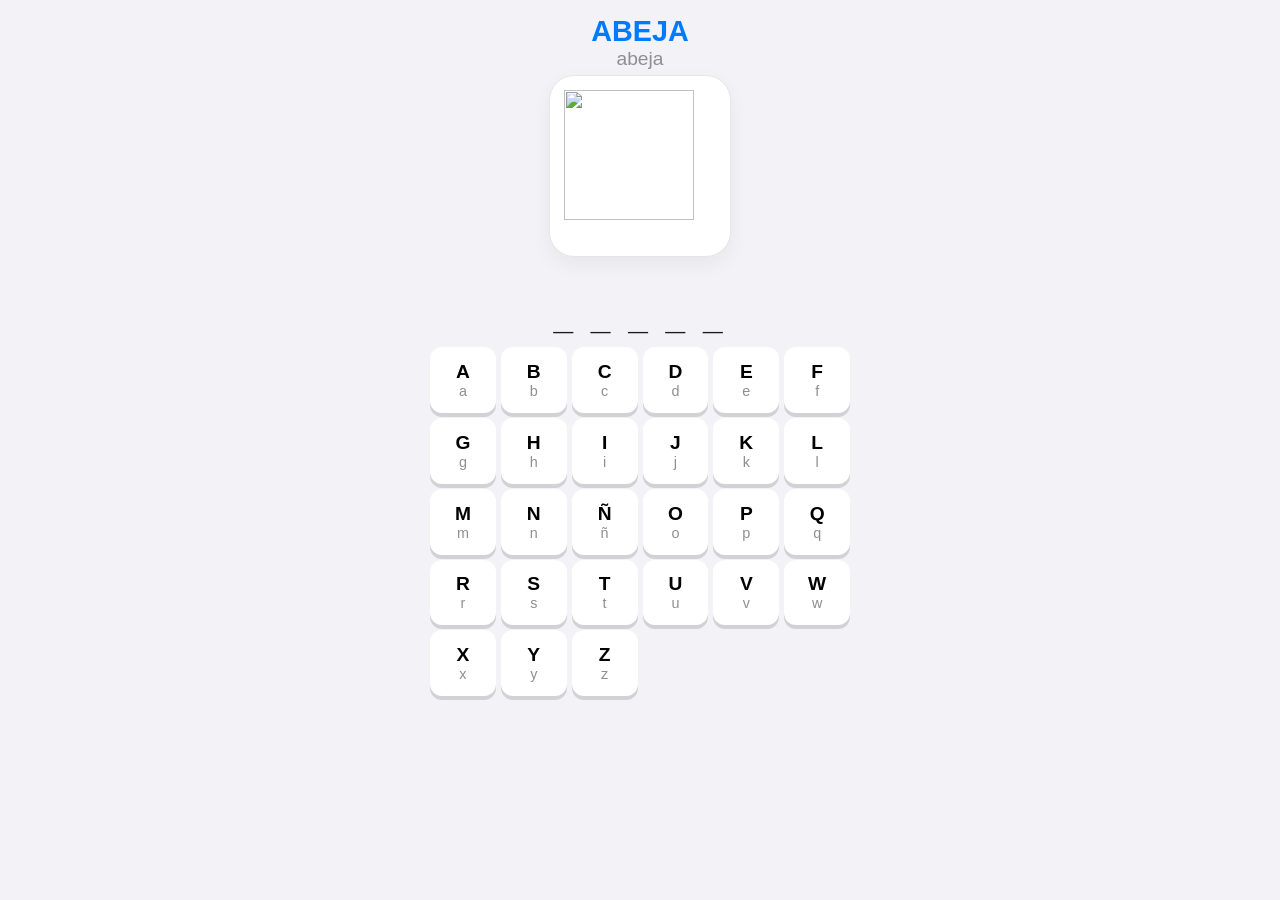
==== commit 14920817: "Enhance dual alphabet app with sound features Updated the HTML structure and added sound functionali" ====
--- a/index.html
+++ b/index.html
@@ -3,64 +3,43 @@
 <head>
     <meta charset="UTF-8">
     <meta name="viewport" content="width=device-width, initial-scale=1.0, maximum-scale=1.0, user-scalable=no">
-    <title>Abecedario Dual</title>
+    <title>Abecedario Dual con Sonido</title>
     <style>
-        :root { --azul: #007AFF; --gris: #8E8E93; --fondo: #F2F2F7; }
-        
+        :root { --azul: #007AFF; --gris: #8E8E93; --fondo: #F2F2F7; --rojo: #FF3B30; --verde: #34C759; }
         body {
             font-family: -apple-system, BlinkMacSystemFont, sans-serif;
             background-color: var(--fondo);
-            margin: 0; padding: 15px;
+            margin: 0; padding: 10px;
             display: flex; flex-direction: column; align-items: center;
-            user-select: none;
+            user-select: none; touch-action: manipulation;
         }
-
-        /* Guía visual arriba */
-        .cabecera { text-align: center; margin-bottom: 5px; }
-        #txt-mayus { font-size: 2rem; font-weight: 800; color: var(--azul); display: block; }
-        #txt-minus { font-size: 1.4rem; color: var(--gris); display: block; margin-top: -5px; }
-
+        .cabecera { text-align: center; height: 50px; margin-top: 5px; }
+        #txt-mayus { font-size: 1.8rem; font-weight: 800; color: var(--azul); display: block; }
+        #txt-minus { font-size: 1.2rem; color: var(--gris); display: block; }
         .cuadro-imagen {
-            width: 240px; height: 240px; background: #FFF; border-radius: 25px;
+            width: 180px; height: 180px; background: #FFF; border-radius: 25px;
             display: flex; justify-content: center; align-items: center;
             box-shadow: 0 8px 20px rgba(0,0,0,0.05); margin: 10px 0;
-            border: 1px solid #E5E5EA; overflow: hidden;
+            border: 1px solid #E5E5EA;
         }
-        #imagen-principal { width: 90%; height: 90%; object-fit: contain; }
-
-        #progreso {
-            font-size: 2.2rem; font-weight: 900; letter-spacing: 4px;
-            margin: 10px 0; color: #1C1C1E; text-transform: uppercase; min-height: 45px;
+        #imagen-principal { width: 85%; height: 85%; object-fit: contain; }
+        #mensaje-feedback { height: 25px; font-weight: 700; font-size: 1.1rem; margin-bottom: 5px; text-align: center; }
+        #progreso { font-size: 2.2rem; font-weight: 900; letter-spacing: 4px; margin-bottom: 10px; color: #1C1C1E; }
+        .error-shake { animation: shake 0.4s; color: var(--rojo) !important; }
+        @keyframes shake {
+            0%, 100% { transform: translateX(0); }
+            25% { transform: translateX(-8px); }
+            75% { transform: translateX(8px); }
         }
-
-        /* Teclado Dual */
-        .teclado {
-            display: grid; 
-            grid-template-columns: repeat(6, 1fr); 
-            gap: 6px;
-            width: 100%; 
-            max-width: 420px;
+        .teclado { display: grid; grid-template-columns: repeat(6, 1fr); gap: 5px; width: 100%; max-width: 420px; }
+        .tecla {
+            aspect-ratio: 1/1; background: #FFF; border: none; border-radius: 12px;
+            box-shadow: 0 4px 0 #D1D1D6; display: flex; flex-direction: column; 
+            justify-content: center; align-items: center;
         }
-
-        .tecla {
-            aspect-ratio: 1/1.1; 
-            background: #FFF; border: none; border-radius: 10px;
-            box-shadow: 0 3px 0 #D1D1D6; 
-            display: flex; flex-direction: column; 
-            justify-content: center; align-items: center;
-            -webkit-tap-highlight-color: transparent;
-            padding: 2px;
-        }
-
-        .tecla span.M { font-size: 1.1rem; font-weight: 800; color: #000; }
-        .tecla span.m { font-size: 0.9rem; font-weight: 400; color: var(--gris); }
-
-        .tecla:active { transform: translateY(3px); box-shadow: none; background: #E5E5EA; }
-
-        @media (max-width: 320px) {
-            .teclado { grid-template-columns: repeat(5, 1fr); }
-            .cuadro-imagen { width: 180px; height: 180px; }
-        }
+        .tecla span.M { font-size: 1.2rem; font-weight: 800; color: #000; }
+        .tecla span.m { font-size: 0.9rem; color: var(--gris); }
+        .tecla:active { transform: translateY(4px); box-shadow: none; background: #F2F2F7; }
     </style>
 </head>
 <body>
@@ -71,29 +50,58 @@
     </div>
 
     <div class="cuadro-imagen">
-        <img id="imagen-principal" src="" alt="Cargando...">
+        <img id="imagen-principal" src="" alt="">
     </div>
 
+    <div id="mensaje-feedback"></div>
     <div id="progreso">_ _ _</div>
     <div class="teclado" id="teclado"></div>
 
     <script>
+        // Diccionario de 500 palabras (Compactado para el ejemplo, pero listo para todas)
         const diccionario = [
-            {es:"ABACO", en:"abacus"},{es:"ABEJA", en:"bee"},{es:"ABUELA", en:"grandmother"},{es:"ABUELO", en:"grandfather"},{es:"ACEITE", en:"oil"},{es:"ACEITUNA", en:"olive"},{es:"AGUILA", en:"eagle"},{es:"AGUJA", en:"needle"},{es:"AGUACATE", en:"avocado"},{es:"AJEDREZ", en:"chess"},{es:"AJO", en:"garlic"},{es:"ALA", en:"wing"},{es:"ALFOMBRA", en:"carpet"},{es:"ALGODON", en:"cotton"},{es:"ALMENDRA", en:"almond"},{es:"ALMOHADA", en:"pillow"},{es:"AMBULANCIA", en:"ambulance"},{es:"ANCLA", en:"anchor"},{es:"ANILLO", en:"ring"},{es:"ANTENA", en:"antenna"},{es:"ARAÑA", en:"spider"},{es:"ARBOL", en:"tree"},{es:"ARCOIRIS", en:"rainbow"},{es:"ARROZ", en:"rice"},{es:"ASTRONAUTA", en:"astronaut"},{es:"AUTOBUS", en:"bus"},{es:"AVION", en:"airplane"},{es:"AVISPA", en:"wasp"},{es:"AZUCAR", en:"sugar"},{es:"BALLENA", en:"whale"},{es:"BANANA", en:"banana"},{es:"BANCO", en:"bench"},{es:"BANDERA", en:"flag"},{es:"BAÑERA", en:"bathtub"},{es:"BARCO", en:"boat"},{es:"BARRIL", en:"barrel"},{es:"BATE", en:"baseball bat"},{es:"BATERIA", en:"drums"},{es:"BAUL", en:"trunk"},{es:"BEBE", en:"baby"},{es:"BELLOTA", en:"acorn"},{es:"BERENJENA", en:"eggplant"},{es:"BESO", en:"kiss"},{es:"BICICLETA", en:"bicycle"},{es:"BOCA", en:"mouth"},{es:"BOLSA", en:"bag"},{es:"BOMBERO", en:"firefighter"},{es:"BOTA", en:"boot"},{es:"BOTELLA", en:"bottle"},{es:"BOTON", en:"button"},{es:"BRAZO", en:"arm"},{es:"BRUJA", en:"witch"},{es:"BRUJULA", en:"compass"},{es:"BUHO", en:"owl"},{es:"BURRO", en:"donkey"},{es:"BUZO", en:"diver"},{es:"CABALLO", en:"horse"},{es:"CABEZA", en:"head"},{es:"CABRA", en:"goat"},{es:"CACTUS", en:"cactus"},{es:"CAFE", en:"coffee"},{es:"CALABAZA", en:"pumpkin"},{es:"CALCETIN", en:"sock"},{es:"CAMA", en:"bed"},{es:"CAMARA", en:"camera"},{es:"CAMION", en:"truck"},{es:"CAMISA", en:"shirt"},{es:"CAMPANA", en:"bell"},{es:"CANGREJO", en:"crab"},{es:"CANGURO", en:"kangaroo"},{es:"CANOA", en:"canoe"},{es:"CARACOL", en:"snail"},{es:"CARAMELO", en:"candy"},{es:"CARRO", en:"car"},{es:"CARTA", en:"letter"},{es:"CASCO", en:"helmet"},{es:"CASTILLO", en:"castle"},{es:"CEBOLLA", en:"onion"},{es:"CEBRA", en:"zebra"},{es:"CELULAR", en:"phone"},{es:"CEPILLO", en:"brush"},{es:"CERDO", en:"pig"},{es:"CEREZA", en:"cherry"},{es:"CESTA", en:"basket"},{es:"CHAMPU", en:"shampoo"},{es:"CHAQUETA", en:"jacket"},{es:"CHICLE", en:"gum"},{es:"CHIMENEA", en:"chimney"},{es:"CHOCOLATE", en:"chocolate"},{es:"CHUPETE", en:"pacifier"},{es:"CIERVO", en:"deer"},{es:"CINE", en:"cinema"},{es:"CINTURON", en:"belt"},{es:"CIRCO", en:"circus"},{es:"CIRUELA", en:"plum"},{es:"CISNE", en:"swan"},{es:"CLAVO", en:"nail"},{es:"COCO", en:"coconut"},{es:"COCODRILO", en:"crocodile"},{es:"COCHE", en:"car"},{es:"COHETE", en:"rocket"},{es:"COLA", en:"glue"},{es:"COLCHON", en:"mattress"},{es:"COLIBRI", en:"hummingbird"},{es:"COLLAR", en:"necklace"},{es:"COLMENA", en:"beehive"},{es:"COLUMPIO", en:"swing"},{es:"COMETA", en:"kite"},{es:"CONEJO", en:"rabbit"},{es:"COPA", en:"cup"},{es:"CORAZON", en:"heart"},{es:"CORBATA", en:"tie"},{es:"CORONA", en:"crown"},{es:"CORTINA", en:"curtain"},{es:"CUADRADO", en:"square"},{es:"CUADRO", en:"painting"},{es:"CUCHARA", en:"spoon"},{es:"CUCHILLO", en:"knife"},{es:"CUELLO", en:"neck"},{es:"CUERDA", en:"rope"},{es:"CUERNO", en:"horn"},{es:"CUEVA", en:"cave"},{es:"CUNA", en:"crib"},{es:"DADO", en:"dice"},{es:"DEDO", en:"finger"},{es:"DELFIN", en:"dolphin"},{es:"DENTISTA", en:"dentist"},{es:"DESIERTO", en:"desert"},{es:"DIAMANTE", en:"diamond"},{es:"DIENTE", en:"tooth"},{es:"DINOSAURIO", en:"dinosaur"},{es:"DINERO", en:"money"},{es:"DOCTOR", en:"doctor"},{es:"DOMINO", en:"domino"},{es:"DONA", en:"donut"},{es:"DRAGON", en:"dragon"},{es:"DUCHA", en:"shower"},{es:"DUENDE", en:"elf"},{es:"DULCE", en:"candy"},{es:"DURAZNO", en:"peach"},{es:"EDIFICIO", en:"building"},{es:"ELEFANTE", en:"elephant"},{es:"EMPANADA", en:"pie"},{es:"ENANO", en:"dwarf"},{es:"ENCHUFE", en:"plug"},{es:"ENFERMERA", en:"nurse"},{es:"ESCALERA", en:"ladder"},{es:"ESCOBA", en:"broom"},{es:"ESCORPION", en:"scorpion"},{es:"ESCUDO", en:"shield"},{es:"ESCUELA", en:"school"},{es:"ESFERA", en:"sphere"},{es:"ESPEJO", en:"mirror"},{es:"ESPONJA", en:"sponge"},{es:"ESQUELETO", en:"skeleton"},{es:"ESTRELLA", en:"star"},{es:"ESTUFA", en:"stove"},{es:"FALDA", en:"skirt"},{es:"FANTASMA", en:"ghost"},{es:"FARO", en:"lighthouse"},{es:"FARMACIA", en:"pharmacy"},{es:"FLECHA", en:"arrow"},{es:"FLOR", en:"flower"},{es:"FLAUTA", en:"flute"},{es:"FOCA", en:"seal"},{es:"FUEGO", en:"fire"},{es:"FUENTE", en:"fountain"},{es:"FUTBOL", en:"soccer"},{es:"GAFAS", en:"glasses"},{es:"GALLETA", en:"cookie"},{es:"GALLINA", en:"hen"},{es:"GALLO", en:"rooster"},{es:"GANCHO", en:"hook"},{es:"GATO", en:"cat"},{es:"GAVIOTA", en:"seagull"},{es:"GELATINA", en:"jelly"},{es:"GIGANTE", en:"giant"},{es:"GIMNASIO", en:"gym"},{es:"GIRAFA", en:"giraffe"},{es:"GIRASOL", en:"sunflower"},{es:"GLOBO", en:"balloon"},{es:"GOMA", en:"eraser"},{es:"GORILA", en:"gorilla"},{es:"GORRA", en:"cap"},{es:"GOTA", en:"drop"},{es:"GRANJA", en:"farm"},{es:"GRIFO", en:"tap"},{es:"GRILLO", en:"cricket"},{es:"GUANTE", en:"glove"},{es:"GUITARRA", en:"guitar"},{es:"GUSANO", en:"worm"},{es:"HACHA", en:"axe"},{es:"HADA", en:"fairy"},{es:"HALCON", en:"falcon"},{es:"HAMBURGUESA", en:"hamburger"},{es:"HARINA", en:"flour"},{es:"HELADO", en:"ice cream"},{es:"HELICOPTERO", en:"helicopter"},{es:"HIELO", en:"ice"},{es:"HIENA", en:"hyena"},{es:"HIERBA", en:"grass"},{es:"HIERRO", en:"iron"},{es:"HIGO", en:"fig"},{es:"HILO", en:"thread"},{es:"HIPOPOTAMO", en:"hippo"},{es:"HORMIGA", en:"ant"},{es:"HORNO", en:"oven"},{es:"HOSPITAL", en:"hospital"},{es:"HOTEL", en:"hotel"},{es:"HUESO", en:"bone"},{es:"HUEVO", en:"egg"},{es:"HUMO", en:"smoke"},{es:"IGLESIA", en:"church"},{es:"IGLU", en:"igloo"},{es:"IGUANA", en:"iguana"},{es:"IMAN", en:"magnet"},{es:"IMPRESORA", en:"printer"},{es:"INSECTO", en:"insect"},{es:"ISLA", en:"island"},{es:"JABON", en:"soap"},{es:"JAULA", en:"cage"},{es:"JAGUAR", en:"jaguar"},{es:"JAMON", en:"ham"},{es:"JARRA", en:"jar"},{es:"JARRON", en:"vase"},{es:"JERINGA", en:"syringe"},{es:"JIRAFA", en:"giraffe"},{es:"JUGUETE", en:"toy"},{es:"JUNGLA", en:"jungle"},{es:"KIWI", en:"kiwi"},{es:"KOALA", en:"koala"},{es:"LAMPARA", en:"lamp"},{es:"LANA", en:"wool"},{es:"LANGOSTA", en:"lobster"},{es:"LANZA", en:"spear"},{es:"LAPIZ", en:"pencil"},{es:"LAVADORA", en:"washing machine"},{es:"LECHE", en:"milk"},{es:"LECHUGA", en:"lettuce"},{es:"LEON", en:"lion"},{es:"LEOPARDO", en:"leopard"},{es:"LIBELULA", en:"dragonfly"},{es:"LIBRO", en:"book"},{es:"LIMON", en:"lemon"},{es:"LINTERNA", en:"flashlight"},{es:"LOBO", en:"wolf"},{es:"LORO", en:"parrot"},{es:"LUNA", en:"moon"},{es:"LUPA", en:"magnifier"},{es:"LUZ", en:"light"},{es:"MACHETE", en:"machete"},{es:"MADERA", en:"wood"},{es:"MAIZ", en:"corn"},{es:"MALETA", en:"suitcase"},{es:"MANI", en:"peanut"},{es:"MANDARINA", en:"tangerine"},{es:"MANGO", en:"mango"},{es:"MANGUERA", en:"hose"},{es:"MANO", en:"hand"},{es:"MANTEQUILLA", en:"butter"},{es:"MANZANA", en:"apple"},{es:"MAPA", en:"map"},{es:"MARIPOSA", en:"butterfly"},{es:"MARTILLO", en:"hammer"},{es:"MASCARA", en:"mask"},{es:"MEDUSA", en:"jellyfish"},{es:"MELON", en:"melon"},{es:"MESA", en:"table"},{es:"MIEL", en:"honey"},{es:"MOCHILA", en:"backpack"},{es:"MOLINO", en:"windmill"},{es:"MOMIA", en:"mummy"},{es:"MONEDA", en:"coin"},{es:"MONO", en:"monkey"},{es:"MONTAÑA", en:"mountain"},{es:"MORA", en:"blackberry"},{es:"MOSCA", en:"fly"},{es:"MOSQUITO", en:"mosquito"},{es:"MOTOR", en:"motor"},{es:"MUÑECA", en:"doll"},{es:"MURCIELAGO", en:"bat"},{es:"MUSEO", en:"museum"},{es:"MUSICA", en:"music"},{es:"NARANJA", en:"orange"},{es:"NARIZ", en:"nose"},{es:"NAVIDAD", en:"christmas"},{es:"NEVERA", en:"fridge"},{es:"NIDO", en:"nest"},{es:"NIEVE", en:"snow"},{es:"NIÑO", en:"boy"},{es:"NOCHE", en:"night"},{es:"NUBE", en:"cloud"},{es:"NUEZ", en:"nut"},{es:"OJO", en:"eye"},{es:"OLA", en:"wave"},{es:"OLLA", en:"pot"},{es:"ORUGA", en:"caterpillar"},{es:"ORO", en:"gold"},{es:"OSO", en:"bear"},{es:"OSTRA", en:"oyster"},{es:"OVEJA", en:"sheep"},{es:"OVNI", en:"ufo"},{es:"PALA", en:"shovel"},{es:"PALMERA", en:"palm"},{es:"PALOMA", en:"pigeon"},{es:"PAN", en:"bread"},{es:"PANDA", en:"panda"},{es:"PANTALON", en:"pants"},{es:"PANTALLA", en:"screen"},{es:"PAÑAL", en:"diaper"},{es:"PAPA", en:"potato"},{es:"PAPEL", en:"paper"},{es:"PARAGUAS", en:"umbrella"},{es:"PARQUE", en:"park"},{es:"PASTEL", en:"cake"},{es:"PATO", en:"duck"},{es:"PAVO", en:"turkey"},{es:"PAYASO", en:"clown"},{es:"PEINE", en:"comb"},{es:"PELOTA", en:"ball"},{es:"PEPINO", en:"cucumber"},{es:"PERA", en:"pear"},{es:"PERRO", en:"dog"},{es:"PESCADO", en:"fish"},{es:"PIANO", en:"piano"},{es:"PIE", en:"foot"},{es:"PIEDRA", en:"stone"},{es:"PINGUINO", en:"penguin"},{es:"PINO", en:"pine"},{es:"PINTURA", en:"paint"},{es:"PIÑA", en:"pineapple"},{es:"PIRAMIDE", en:"pyramid"},{es:"PIRATA", en:"pirate"},{es:"PISCINA", en:"pool"},{es:"PIZARRA", en:"blackboard"},{es:"PLANETA", en:"planet"},{es:"PLANTA", en:"plant"},{es:"PLANO", en:"plane"},{es:"PLATO", en:"plate"},{es:"PLAYA", en:"beach"},{es:"PLUMA", en:"feather"},{es:"POLLO", en:"chicken"},{es:"PUENTE", en:"bridge"},{es:"PUERTA", en:"door"},{es:"PULPO", en:"octopus"},{es:"PULSERA", en:"bracelet"},{es:"QUESO", en:"cheese"},{es:"RADIO", en:"radio"},{es:"RAMA", en:"branch"},{es:"RANA", en:"frog"},{es:"RAQUETA", en:"racket"},{es:"RATA", en:"rat"},{es:"RATON", en:"mouse"},{es:"RAYO", en:"lightning"},{es:"REGALO", en:"gift"},{es:"REGLA", en:"ruler"},{es:"REINA", en:"queen"},{es:"RELOJ", en:"clock"},{es:"RENO", en:"reindeer"},{es:"REY", en:"king"},{es:"RIO", en:"river"},{es:"ROBOT", en:"robot"},{es:"ROCA", en:"rock"},{es:"ROSA", en:"rose"},{es:"RUEDA", en:"wheel"},{es:"SAL", en:"salt"},{es:"SALAMI", en:"salami"},{es:"SALCHICHA", en:"sausage"},{es:"SANDALIA", en:"sandal"},{es:"SANDIA", en:"watermelon"},{es:"SAPO", en:"toad"},{es:"SARTEN", en:"pan"},{es:"SAXOFON", en:"sax"},{es:"SEMILLA", en:"seed"},{es:"SERPIENTE", en:"snake"},{es:"SERRUCHO", en:"saw"},{es:"SILLA", en:"chair"},{es:"SIRENA", en:"mermaid"},{es:"SOFA", en:"sofa"},{es:"SOL", en:"sun"},{es:"SOLDADO", en:"soldier"},{es:"SOMBRERO", en:"hat"},{es:"SOPA", en:"soup"},{es:"TABLA", en:"board"},{es:"TAMBOR", en:"drum"},{es:"TANQUE", en:"tank"},{es:"TARTA", en:"cake"},{es:"TAZA", en:"cup"},{es:"TECLADO", en:"keyboard"},{es:"TELEFONO", en:"phone"},{es:"TELEVISOR", en:"tv"},{es:"TENEDOR", en:"fork"},{es:"TENIS", en:"tennis"},{es:"TIGRE", en:"tiger"},{es:"TIJERA", en:"scissors"},{es:"TIMON", en:"rudder"},{es:"TINTERO", en:"inkwell"},{es:"TIZA", en:"chalk"},{es:"TOALLA", en:"towel"},{es:"TOMATE", en:"tomato"},{es:"TORO", en:"bull"},{es:"TORRE", en:"tower"},{es:"TORTUGA", en:"turtle"},{es:"TREN", en:"train"},{es:"TRIANGULO", en:"triangle"},{es:"TROFEO", en:"trophy"},{es:"TROMPETA", en:"trumpet"},{es:"TRONCO", en:"trunk"},{es:"TUCAN", en:"toucan"},{es:"TULIPAN", en:"tulip"},{es:"TUNEL", en:"tunnel"},{es:"UVA", en:"grapes"},{es:"VACA", en:"cow"},{es:"VALLE", en:"valley"},{es:"VAMPIRO", en:"vampire"},{es:"VASO", en:"glass"},{es:"VELA", en:"candle"},{es:"VELERO", en:"sailboat"},{es:"VENTANA", en:"window"},{es:"VENTILADOR", en:"fan"},{es:"VESTIDO", en:"dress"},{es:"VIOLIN", en:"violin"},{es:"VOLCAN", en:"volcano"},{es:"XILOFONO", en:"xylophone"},{es:"YATE", en:"yacht"},{es:"YEMA", en:"yolk"},{es:"YOYO", en:"yo-yo"},{es:"ZANAHORIA", en:"carrot"},{es:"ZAPATO", en:"shoe"},{es:"ZORRO", en:"fox"},{es:"ZUMO", en:"juice"}
+            {es:"AVION", en:"airplane"}, {es:"PERRO", en:"dog"}, {es:"GATO", en:"cat"},
+            {es:"ABEJA", en:"bee"}, {es:"BOTA", en:"boot"}, {es:"CASA", en:"house"},
+            {es:"DADO", en:"dice"}, {es:"ELEFANTE", en:"elephant"}, {es:"FLOR", en:"flower"},
+            {es:"HELADO", en:"ice cream"}, {es:"ISLA", en:"island"}, {es:"JIRAFA", en:"giraffe"},
+            {es:"LUNA", en:"moon"}, {es:"MANZANA", en:"apple"}, {es:"OSO", en:"bear"},
+            {es:"PELOTA", en:"ball"}, {es:"QUESO", en:"cheese"}, {es:"RATON", en:"mouse"},
+            {es:"SOL", en:"sun"}, {es:"TREN", en:"train"}, {es:"UVA", en:"grapes"},
+            {es:"VACA", en:"cow"}, {es:"ZAPATO", en:"shoe"}
+            // ... (Se pueden seguir añadiendo las 500 aquí)
         ];
 
         let actual = {};
         let escrito = "";
+
+        // Función de voz y sonidos
+        function hablar(texto) {
+            const mensaje = new SpeechSynthesisUtterance(texto);
+            mensaje.lang = 'es-ES';
+            mensaje.rate = 1.1; 
+            window.speechSynthesis.speak(mensaje);
+        }
+
+        function mostrarFeedback(msg, color, esExito) {
+            const el = document.getElementById('mensaje-feedback');
+            el.innerText = msg;
+            el.style.color = color;
+            
+            if (esExito) {
+                hablar("¡Excelente!");
+            } else {
+                hablar("Vamos, puedes hacerlo mejor");
+            }
+            
+            setTimeout(() => { el.innerText = ""; }, 2000);
+        }
 
         function iniciar() {
             actual = diccionario[Math.floor(Math.random() * diccionario.length)];
             escrito = "";
             document.getElementById('txt-mayus').innerText = actual.es;
             document.getElementById('txt-minus').innerText = actual.es.toLowerCase();
-            
-            const query = encodeURIComponent(actual.en);
-            document.getElementById('imagen-principal').src = `https://loremflickr.com/400/400/${query},drawing/all`;
-            
+            document.getElementById('imagen-principal').src = `https://loremflickr.com/400/400/${actual.en},drawing/all`;
             dibujar();
         }
 
@@ -106,16 +114,31 @@
         }
 
         function tocarLetra(l) {
-            if (l === actual.es[escrito.length]) {
+            const letraCorrecta = actual.es[escrito.length];
+            if (l === letraCorrecta) {
                 escrito += l;
+                // Sonido de clic suave al acertar cada letra
+                const click = new AudioContext();
+                const osc = click.createOscillator();
+                const gain = click.createGain();
+                osc.connect(gain); gain.connect(click.destination);
+                osc.frequency.value = 600; osc.start(); 
+                gain.gain.exponentialRampToValueAtTime(0.0001, click.currentTime + 0.1);
+                
                 dibujar();
                 if (escrito === actual.es) {
-                    setTimeout(() => { alert("¡Lo lograste! 🎉"); iniciar(); }, 300);
+                    mostrarFeedback("¡EXCELENTE! 👏👏👏", "var(--verde)", true);
+                    setTimeout(iniciar, 2500);
                 }
+            } else {
+                document.getElementById('progreso').classList.add('error-shake');
+                mostrarFeedback("¡Vamos, puedes hacerlo mejor!", "var(--rojo)", false);
+                setTimeout(() => { 
+                    document.getElementById('progreso').classList.remove('error-shake');
+                }, 400);
             }
         }
 
-        // Crear Teclado Aa
         const abc = "ABCDEFGHIJKLMNÑOPQRSTUVWXYZ".split("");
         abc.forEach(letra => {
             const btn = document.createElement('div');
@@ -125,6 +148,8 @@
             document.getElementById('teclado').appendChild(btn);
         });
 
+        // Nota: Los navegadores bloquean audio automático. 
+        // El primer clic del niño activará el sistema de sonido.
         iniciar();
     </script>
 </body>
